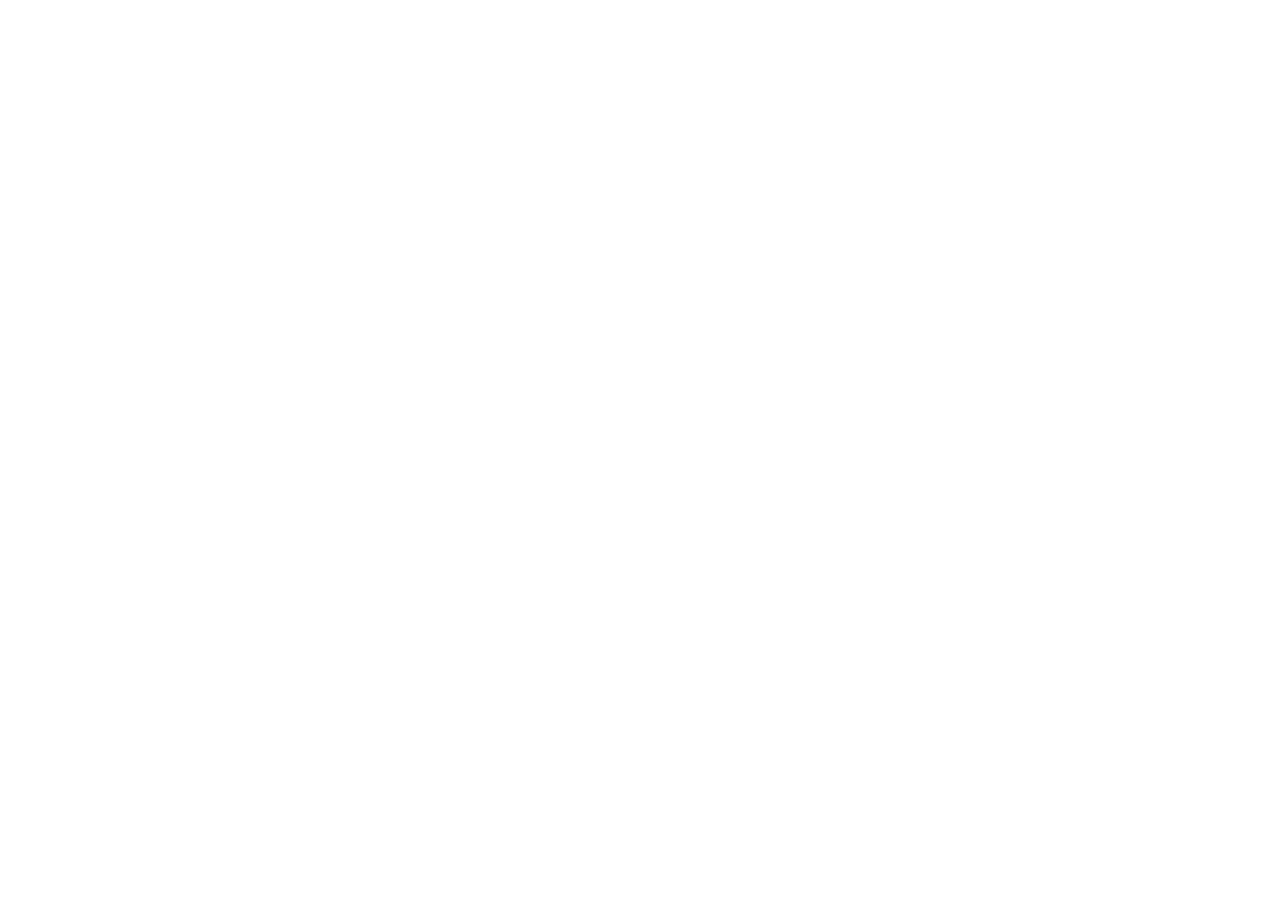
==== index1.html @ 94636a61 "first commit" ====
<!DOCTYPE html>
<html lang="en">
<head>
    <meta charset="UTF-8">
    <meta name="viewport" content="width=device-width, initial-scale=1.0">
    <title>FLOWER SHOP WEBSITE</title>
</head>
<body>
    
</body>
</html>
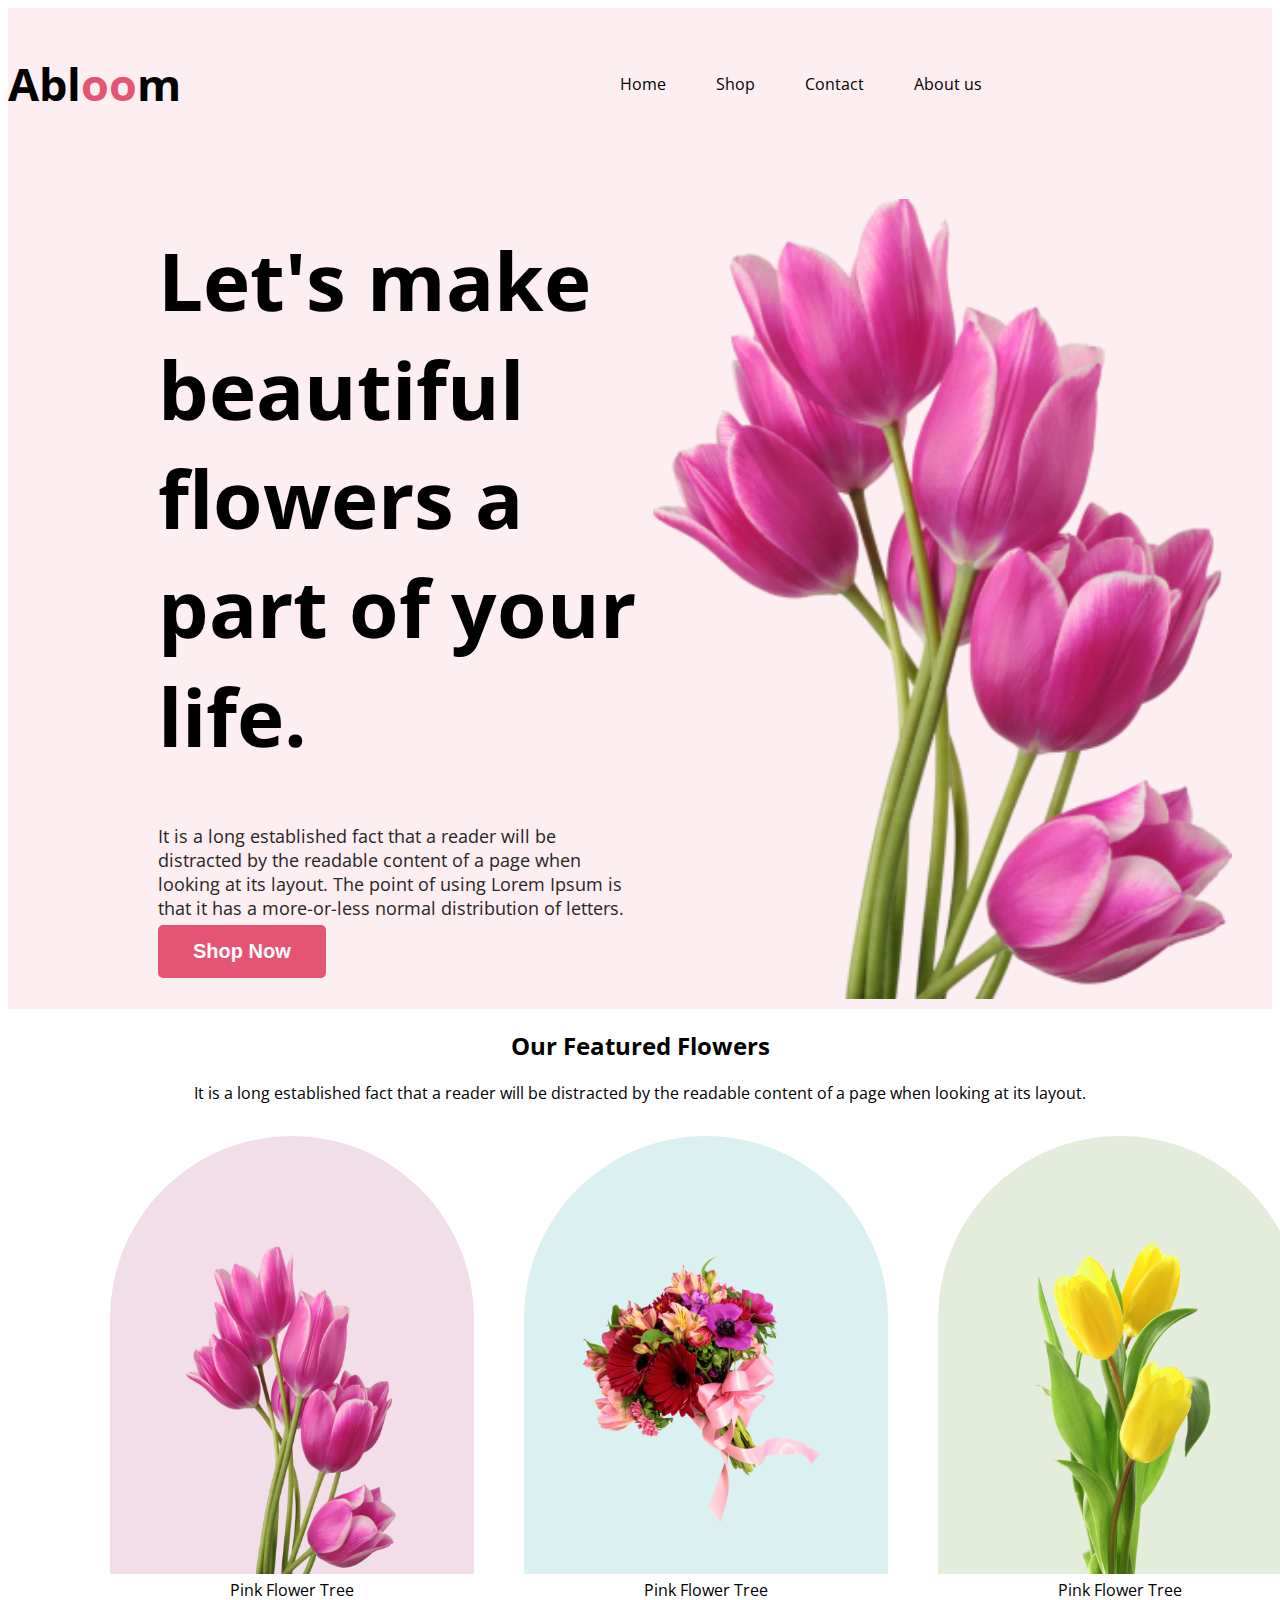
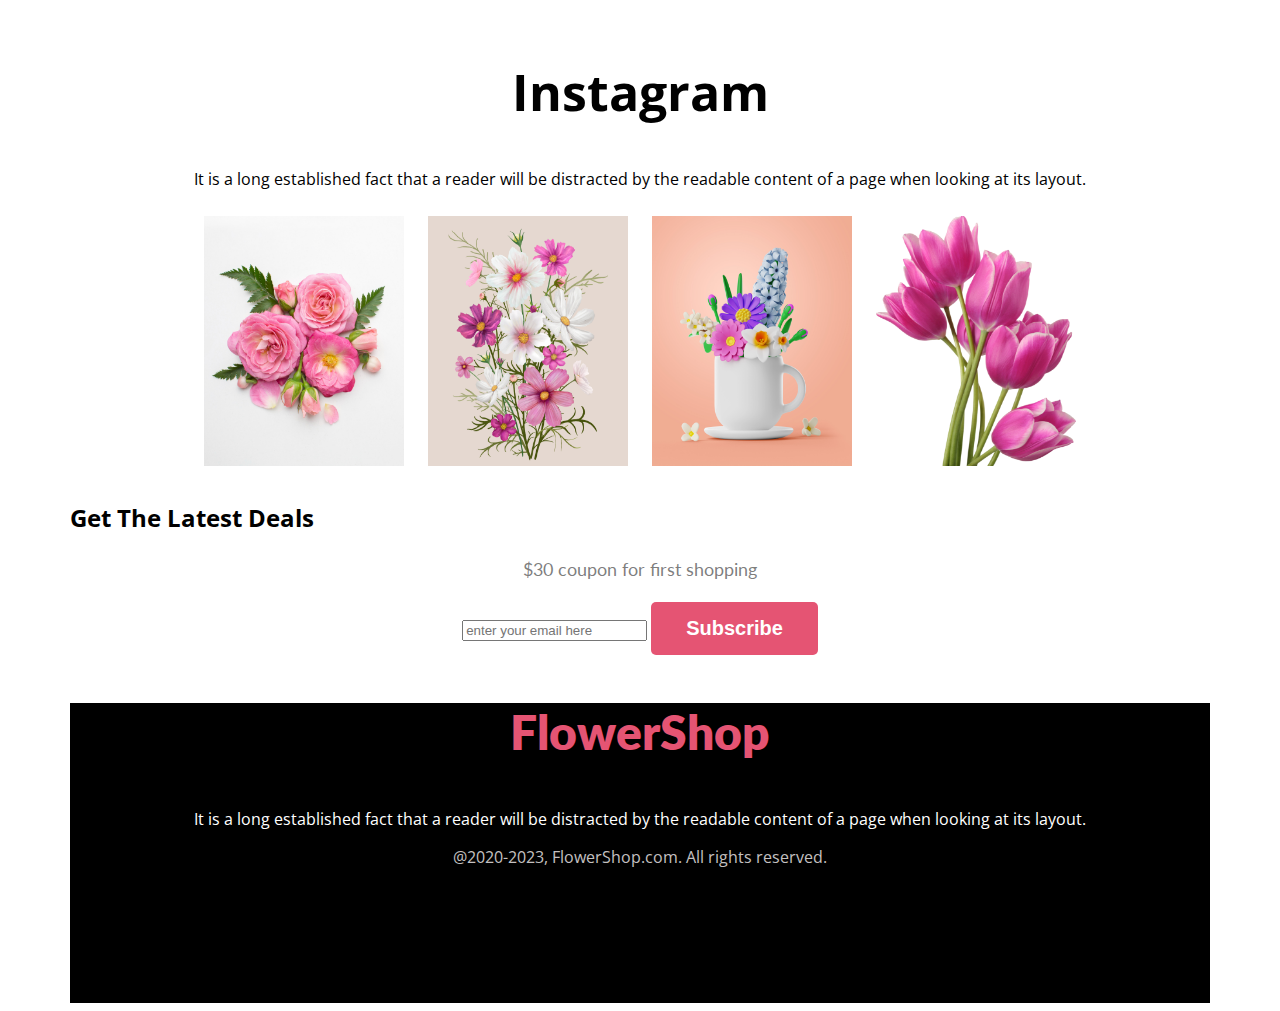
==== commit aa521c1e: "first commit" ====
--- a/index1.html
+++ b/index1.html
@@ -3,9 +3,108 @@
 <head>
     <meta charset="UTF-8">
     <meta name="viewport" content="width=device-width, initial-scale=1.0">
-    <title>FLOWER SHOP WEBSITE</title>
-</head>
+    <title>Online flower shop</title>
+    <link rel="preconnect" href="https://fonts.googleapis.com">
+<link rel="preconnect" href="https://fonts.gstatic.com" crossorigin>
+<link href="https://fonts.googleapis.com/css2?family=Lato:wght@700&family=Open+Sans:ital,wght@0,400;0,700;1,800&display=swap" rel="stylesheet">
+    
+    <link rel="stylesheet" href="styles/blog.css">
+    
+ </head>
 <body>
+
+  <header class="header">
+    <nav><h3 class="nav-title">Abl<span class="text-primary">oo</span>m</h3>
+            
+        <ul>
+            <li><a href="">Home</a></li>
+            <li><a href="">Shop</a></li>
+            <li><a href="">Contact</a></li>
+            <li><a href="">About us</a></li>
+            
+        </ul>
+            
+        </nav>
+
+        <div class="banner">
+            
+            <div>
+                <h1 class="banner-title">Let's make beautiful flowers a part of your life.</h1>
+                
+                <p class="banner-description">It is a long established fact that a reader will be distracted by the readable content of a page when looking at its layout. The point of using Lorem Ipsum is that it has a more-or-less normal distribution of letters.</p>
+                <button class="btn-primary">Shop Now</button>
+            </div>
+            <img class="profile-pic" src="images/pngwing 6.png" alt="">
+
+        </div>
+        
+
+    </header>
+    <main>
+      <section class="feature">
+        <div>
+        <h2 class="featureflower">Our Featured Flowers</h2>
+        <p class="featureinfo">It is a long established fact that a reader will be distracted by the readable content of a page when looking at its layout.</p>
+        </div>
+        <div class="Featured">
+            <figure>
+            <img class="img1" src="images/pngwing 6.png" alt="">
+            <figcaption>Pink Flower Tree</figcaption>
+                </figure>
+                <figure>
+            <img class="img2" src="images/pngwing 5.png" alt="">
+            <figcaption>Pink Flower Tree</figcaption>
+                </figure>
+                <figure>
+            <img class="img3" src="images/pngwing 7.png" alt="">
+            <figcaption>Pink Flower Tree</figcaption>
+                </figure>
+                </section>
+    <section class="insta">
+     <div class="insta1">
+        <div class="insta2">
+            <h2 class="instagram3">Instagram</h2>
+                 <p class="insta-info">It is a long established fact that a reader will be distracted by the readable content of a page when looking at its layout.</p>
+                        
+                    <img class="img" src="images/Flower 01.png" alt="">
+                     <img class="img" src="images/Rectangle 4.png" alt="">
+                     <img class="img" src="images/Rectangle 5.png" alt="">
+                    <img class="img" src="images/pngwing 6.png" alt="">
+                    </div>
+                    <section>
+                        <section class="subscription">
+                            <div class="sub">
+                                <h2 class="subhead">Get The Latest Deals</h2>
+                                <p class="subclass">$30 coupon for first shopping</p>
+                            </div>
+                            
+                                <div class="fillup">
+                                    <label>
+                                        <input id="email" type="email" placeholder="enter your email here" >
+                                        <button class="btn-primary">Subscribe</button>
+                                    </label>
+                                </div>
+                    
+                            
+                        </section>
+            
+                    </section>
+                    
+    <footer class="footer">
+        
+        <h3 class="foothead">FlowerShop</h3>
+        
+        <p class="footinfo">It is a long established fact that a reader will be distracted by the readable content of a page when looking at its layout.</p>
+            <p class="caution">@2020-2023, FlowerShop.com. All rights reserved. </p>
+            
+                
+ </footer>
+            
+        
+                
+       
+             
+    </main>
     
 </body>
-</html>+</html>
--- a/styles/blog.css
+++ b/styles/blog.css
@@ -0,0 +1,216 @@
+/*common shared styles*/
+
+body {
+    font-family: 'Lato', sans-serif;
+    font-family: 'Open Sans', sans-serif;
+}
+
+
+.text-primary {
+    color: #E55473;;
+}
+.btn-primary{
+    border-radius: 5px;
+    background: #E55473;
+    border: 0;
+    color: white;
+    font-size: 20px;
+    font-style: normal;
+    font-weight: 700;
+    padding: 15px 35px;
+}
+.section-title{
+    color: #272727;
+text-align: center;
+font-size: 40px;
+font-weight: 800;
+
+}
+.section-description{
+color: rgba(39, 39, 39, 0.60);
+text-align: center;
+font-family: Lato;
+font-size: 18px;
+}
+
+/* nav related styles*/
+nav {
+    display: flex;
+    justify-content: space-between;
+
+}
+
+.nav-title {
+    color: black;
+    font-size: 45px;
+    font: weight 800;
+}
+nav > ul{
+    display: flex;
+    align-items: center;
+    margin: 0 240px ;
+}
+nav li{
+    list-style: none;
+    margin-right: 50px;
+}
+nav a{
+    text-decoration: none;
+    color: black;
+}
+/*header related styles*/
+.header{
+    background-color:rgba(229, 84, 115, 0.1)
+}
+.banner{
+    padding: 30px 30px 0px 150px;
+    display: flex;
+    align-items: center;
+    justify-content:space-between ;
+}
+.banner .profile-pic{
+    width: 635px;
+    height: 800px;
+
+}
+.banner-title{
+    font-size: 80px;
+    font-weight: 700;
+    margin-top: 5px;
+    margin-bottom: 20;
+}
+.banner-description{
+    font-size: 18px;
+    font-weight: 0;
+    margin-top: 20px;
+    margin-bottom: 5px;
+    color: #272727;
+
+}
+/*main section styles*/
+main{
+    max-width: 1140px;
+    margin: 0 auto;
+}
+/*our featured flower*/
+.our-feature {
+    font-size: 40px;
+    font-weight: 40px;
+    margin: 130px 0;
+}
+/*product section*/
+.featureflower{
+    text-align: center;
+}
+.featureinfo{
+    text-align: center;
+}
+.Featured{
+    text-align: center;
+    display: flex;
+}
+.Featured figure{
+    margin-right: 10px;
+}
+.profile-pic{
+    width: 200px;
+    height: 250px;
+    padding: 10px;
+}
+.img1{
+    width: 210px;
+    height:328px;
+    padding: 110px 78px 0px 76px;
+    border-radius: 300px 300px 0px 0px;
+background: rgba(167, 33, 98, 0.15);
+}
+.img2{
+    width: 270px;
+    height: 270px;
+    padding: 117px 47px 51px 47px;
+    border-radius: 300px 300px 0px 0px;
+background: rgba(5, 151, 160, 0.15);
+}
+.img3{
+    width: 214px;
+    height: 371px;
+padding: 67px 75px 0px 75px;
+    border-radius: 300px 300px 0px 0px;
+background: rgba(71, 125, 17, 0.15);
+}
+
+
+.insta{
+    background: #FFF;
+    align-items: center;
+    width:100%;
+    }
+    .insta2{
+        text-align: center;
+        .instagram3{
+            font-style: inherit;
+            font-size: 50px;
+        }
+        .img{
+            width: 200px;
+            height: 250px;
+            padding: 10px;
+        }
+       /*subscribe portion*/
+    
+       .subscription{
+    background-image: url(Rectangle 9.png);
+    margin-top: 100px;
+    height: 449px;
+    border-radius: 8px;
+    background-repeat: no-repeat;
+    padding: 30px;
+    }
+.subhead{
+color: #272727;
+text-align: center;
+font-family: Lato;
+font-size: 40px;
+font-style: normal;
+font-weight: 800;
+line-height: normal;
+}
+    }
+    .subclass{
+        color: rgba(39, 39, 39, 0.60);
+text-align: center;
+font-family: Lato;
+font-size: 18px;
+font-style: normal;
+font-weight: 400;
+line-height: 30px;
+    }
+    .fillup{
+        border: 8px;
+        align-items: center;
+        text-align: center;  
+    }
+    .footer{
+        height: 300px;
+        background-color: black;
+    }
+    .foothead{
+        color: #E55473;
+        font-family: Lato;
+        font-size: 48px;
+        font-style: normal;
+        font-weight: 800;
+        line-height: normal;
+        text-align: center;
+    }
+    .footinfo{
+        text-align: center;
+        color: #FFF;
+    }
+    .caution{
+        text-align: center;
+    color: #c4c0c0
+    }
+    
+
+    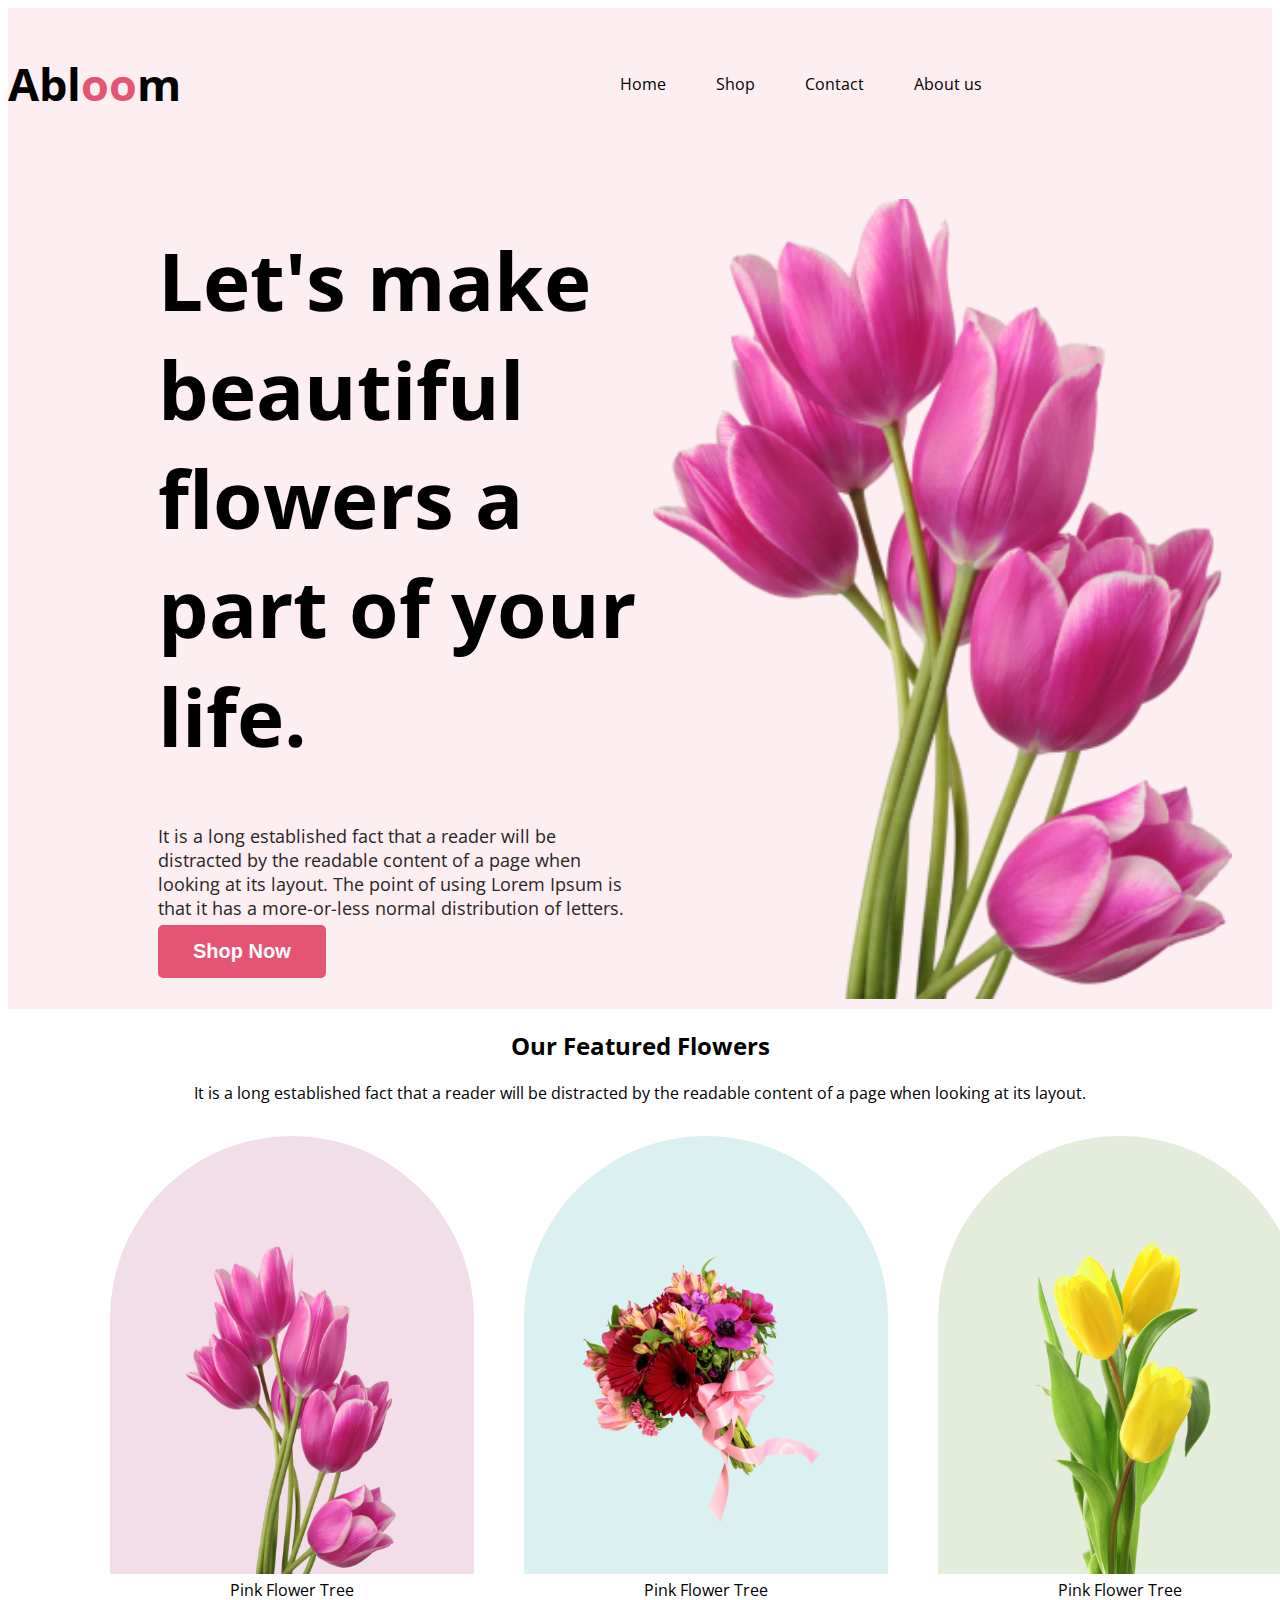
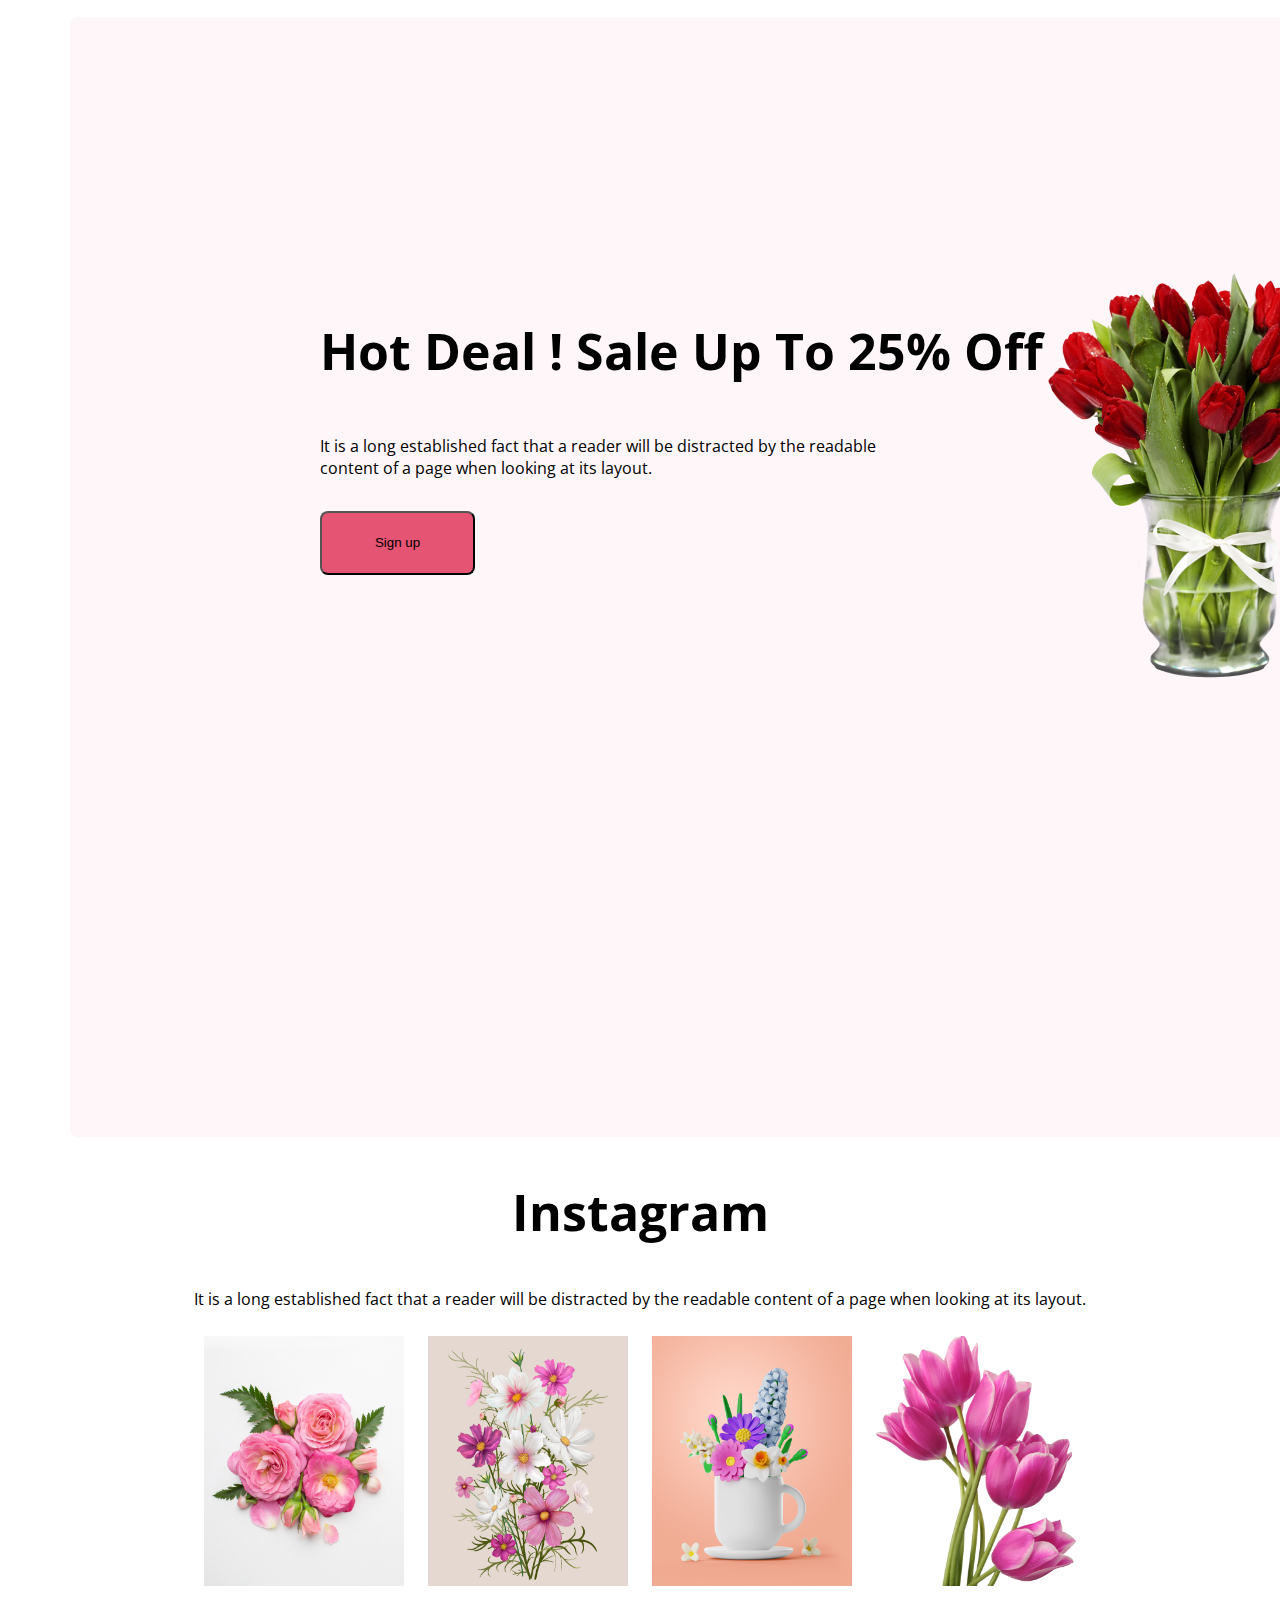
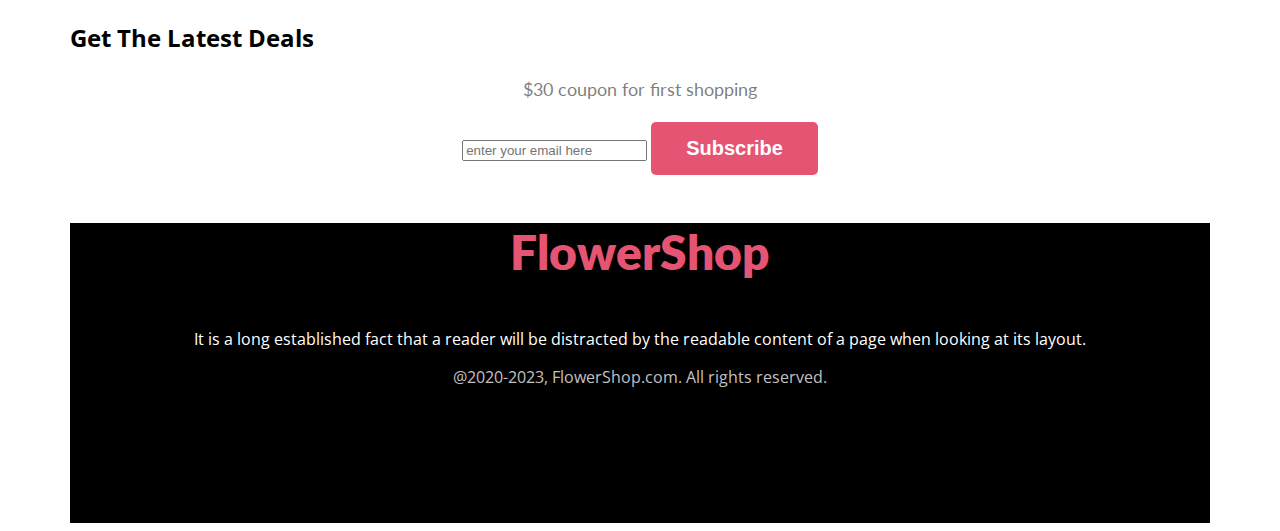
==== commit 1957b56e: "firt commit" ====
--- a/index1.html
+++ b/index1.html
@@ -60,6 +60,19 @@
             <figcaption>Pink Flower Tree</figcaption>
                 </figure>
                 </section>
+                <section class="sale">
+                    <div class="sale1">
+                    <div>
+                    <h3 class="deal">Hot Deal ! Sale Up To 25% Off </h3>
+                    <p class="sale-info">It is a long established fact that a reader will be distracted by the readable content of a page when looking at its layout.</p>
+                    <button class="sign">Sign up</button>
+                </div>
+        
+                        <img class="img" src="images/pngwing 8.png" alt="">
+            </div>
+                    
+        
+                </section>
     <section class="insta">
      <div class="insta1">
         <div class="insta2">
--- a/styles/blog.css
+++ b/styles/blog.css
@@ -138,6 +138,35 @@
     border-radius: 300px 300px 0px 0px;
 background: rgba(71, 125, 17, 0.15);
 }
+.sale{
+    padding: 250px;
+    border-radius: 8px;
+background: rgba(229, 84, 115, 0.05);
+align-items: center;
+width: 100%;
+width: 1922px;
+height: 620px;
+
+}
+.sale1{
+    display: flex;
+}
+.deal{
+    font-size: 50px;
+    text-align: center;
+   
+}
+.sign{border-radius: 8px;
+    background: #E55473;
+    width: 155px;
+    height: 64px;
+
+}
+.sale-info{
+    width: 594px;
+    height: 60px;
+}
+
 
 
 .insta{
@@ -159,12 +188,12 @@
        /*subscribe portion*/
     
        .subscription{
-    background-image: url(Rectangle 9.png);
-    margin-top: 100px;
-    height: 449px;
+    background-image: url(background/Rectangle\ 9.png)
+    margin-top: 120px;
+    height: 460px;
     border-radius: 8px;
     background-repeat: no-repeat;
-    padding: 30px;
+    padding: 100px;
     }
 .subhead{
 color: #272727;
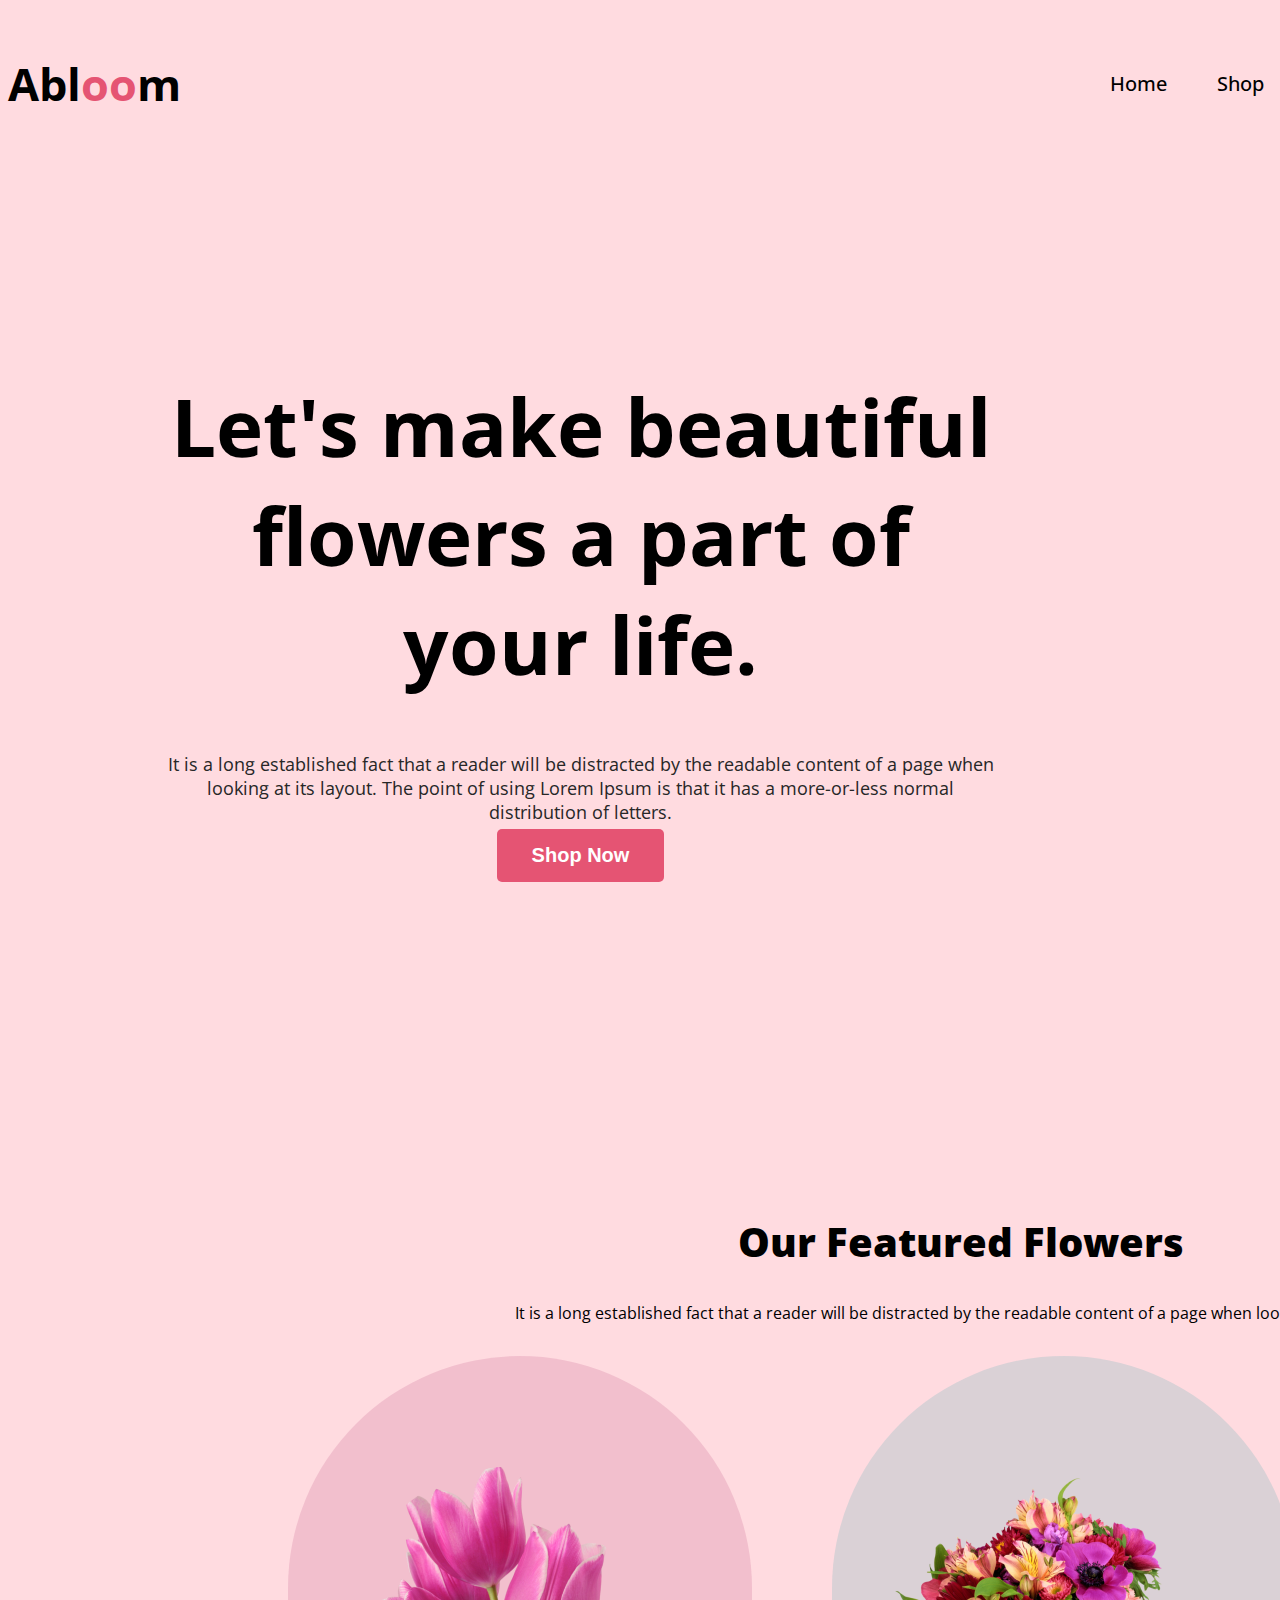
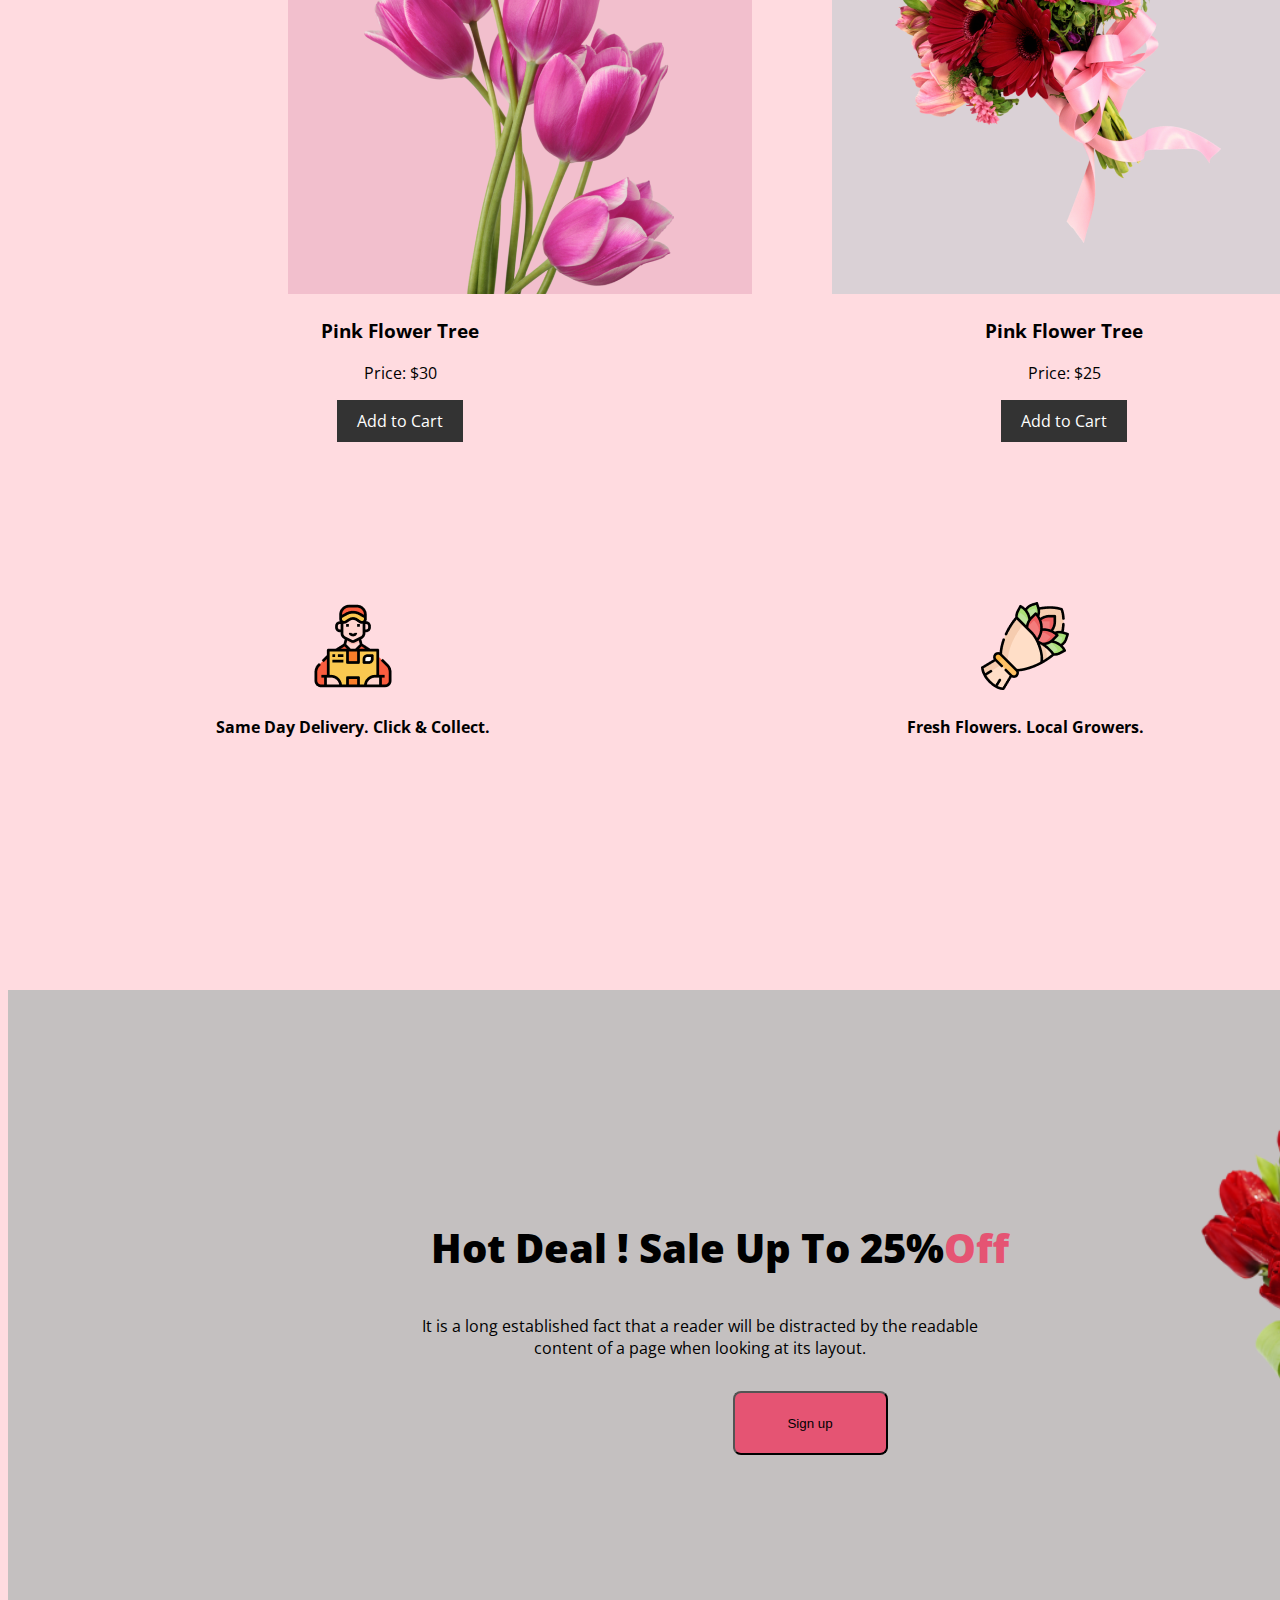
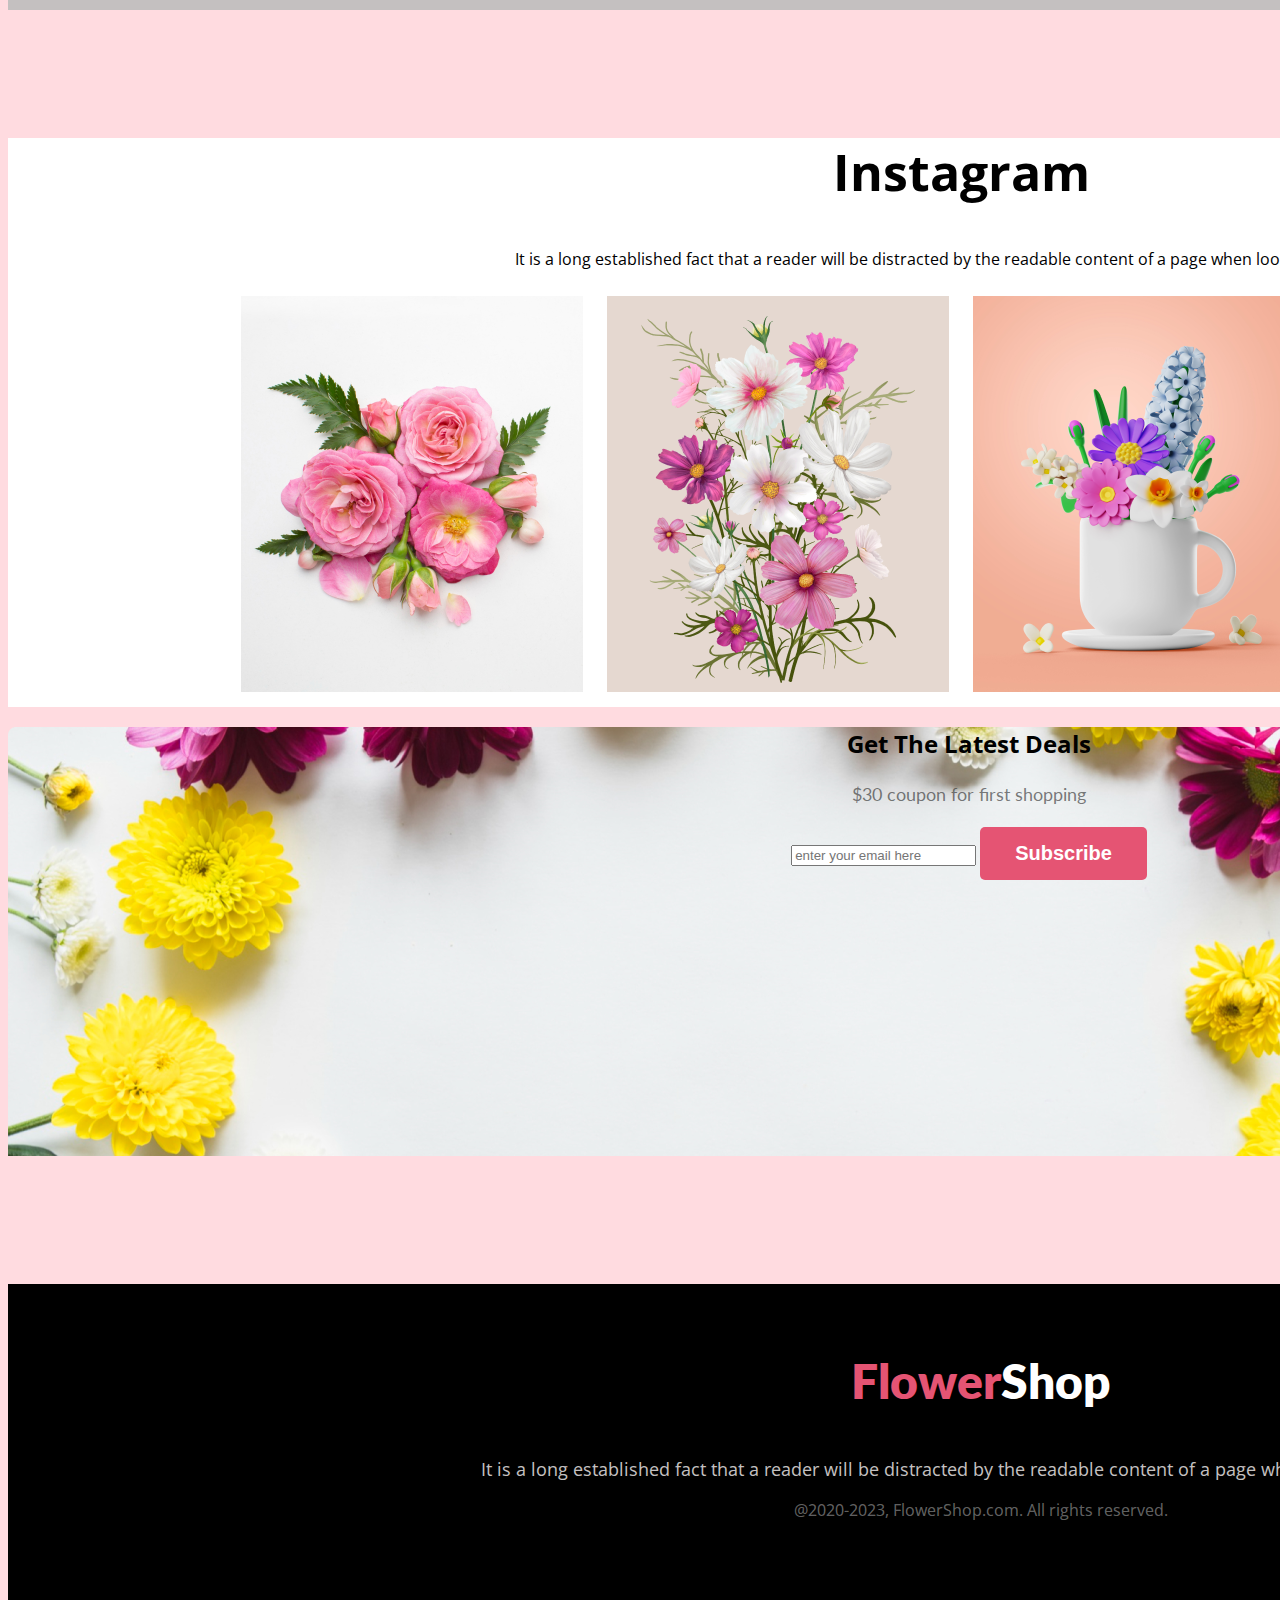
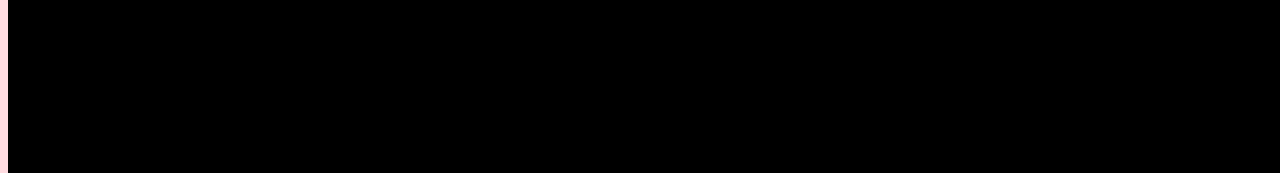
==== commit bacf5218: "last  commit" ====
--- a/index1.html
+++ b/index1.html
@@ -17,10 +17,11 @@
     <nav><h3 class="nav-title">Abl<span class="text-primary">oo</span>m</h3>
             
         <ul>
-            <li><a href="">Home</a></li>
-            <li><a href="">Shop</a></li>
-            <li><a href="">Contact</a></li>
-            <li><a href="">About us</a></li>
+            <li><a href="#" class="wel">Home</a></li>
+            <li><a href="#" class="wel">Shop</a></li>
+            <li><a href="#" class="wel">Contact</a></li>
+            <li><a href="#" class="wel">Review</a></li>
+            <li><a href="#" class="wel">About us</a></li>
             
         </ul>
             
@@ -34,7 +35,7 @@
                 <p class="banner-description">It is a long established fact that a reader will be distracted by the readable content of a page when looking at its layout. The point of using Lorem Ipsum is that it has a more-or-less normal distribution of letters.</p>
                 <button class="btn-primary">Shop Now</button>
             </div>
-            <img class="profile-pic" src="images/pngwing 6.png" alt="">
+            <img class="profile-pic" src="images/pngwing 10.png" alt="">
 
         </div>
         
@@ -49,26 +50,57 @@
         <div class="Featured">
             <figure>
             <img class="img1" src="images/pngwing 6.png" alt="">
-            <figcaption>Pink Flower Tree</figcaption>
+
+            <h3 class="h">Pink Flower Tree</h3>
+            <p>Price: $30</p>
+            <a href="#" class="btn">Add to Cart</a>
                 </figure>
                 <figure>
             <img class="img2" src="images/pngwing 5.png" alt="">
-            <figcaption>Pink Flower Tree</figcaption>
+            <h3 class="h">Pink Flower Tree </h3>
+            <p>Price: $25</p>
+      <a href="#" class="btn">Add to Cart</a>
                 </figure>
                 <figure>
             <img class="img3" src="images/pngwing 7.png" alt="">
-            <figcaption>Pink Flower Tree</figcaption>
+             <h3 class="h">Pink Flower Tree </h3>
+            <p>Price: $30</p>
+      <a href="#" class="btn">Add to Cart</a>
                 </figure>
                 </section>
+                <section class="icon">
+                       <div class="icon2">
+                           
+                        <figure>
+                                   <img class="imgi" src="images/Group 57.png" alt="">
+                                   <h4>Same Day Delivery. Click & Collect.</h4>
+                      </figure>
+                      <figure>
+                                    <img class="imgi" src="images/Group 58.png" alt="">
+                                    <h4>Fresh Flowers. Local Growers.</h4>
+                     </figure>
+                     <figure>
+                                    <img class="imgi" src="images/Group 59.png" alt="">
+                                    <h4>24/7 Free Support.</h4>
+                    </figure>
+                                   
+                                   </div>
+                  </section>
+
+
+
+                
+        
+               
                 <section class="sale">
                     <div class="sale1">
                     <div>
-                    <h3 class="deal">Hot Deal ! Sale Up To 25% Off </h3>
+                    <h3 class="deal">Hot Deal ! Sale Up To 25%<span class="salespan">Off</span></h3>
                     <p class="sale-info">It is a long established fact that a reader will be distracted by the readable content of a page when looking at its layout.</p>
                     <button class="sign">Sign up</button>
                 </div>
         
-                        <img class="img" src="images/pngwing 8.png" alt="">
+                        <img class="img4" src="images/pngwing 8.png" alt="">
             </div>
                     
         
@@ -82,30 +114,32 @@
                     <img class="img" src="images/Flower 01.png" alt="">
                      <img class="img" src="images/Rectangle 4.png" alt="">
                      <img class="img" src="images/Rectangle 5.png" alt="">
-                    <img class="img" src="images/pngwing 6.png" alt="">
+                    <img class="img" src="images/Rectangle 6.png" alt="">
                     </div>
-                    <section>
-                        <section class="subscription">
-                            <div class="sub">
-                                <h2 class="subhead">Get The Latest Deals</h2>
-                                <p class="subclass">$30 coupon for first shopping</p>
-                            </div>
+   </section>
+                    
+     <section class="subscription">
+        
+        <div class="sub">
+            <h2 class="subhead">Get The Latest Deals</h2>
+                <p class="subclass">$30 coupon for first shopping</p>
+                    </div>
                             
-                                <div class="fillup">
-                                    <label>
-                                        <input id="email" type="email" placeholder="enter your email here" >
-                                        <button class="btn-primary">Subscribe</button>
-                                    </label>
-                                </div>
+        <div class="fillup">
+             <label>
+             <input id="email" type="email" placeholder="enter your email here" >
+           <button class="btn-primary">Subscribe</button>
+            </label>
+            </div>
                     
                             
-                        </section>
+    </section>
             
-                    </section>
+                    
                     
     <footer class="footer">
         
-        <h3 class="foothead">FlowerShop</h3>
+        <h3 class="foothead">Flower<span class="footspan">Shop</span></h3>
         
         <p class="footinfo">It is a long established fact that a reader will be distracted by the readable content of a page when looking at its layout.</p>
             <p class="caution">@2020-2023, FlowerShop.com. All rights reserved. </p>
--- a/styles/blog.css
+++ b/styles/blog.css
@@ -1,9 +1,27 @@
 /*common shared styles*/
+
+
+html{
+    width: 1920px;
+    height: 4847px;
+    text-align: center;
+    background-color: #ffdbe0;
+    width: 1922px;
+}
+
 
 body {
     font-family: 'Lato', sans-serif;
     font-family: 'Open Sans', sans-serif;
-}
+    .subscription{
+        background-image:url(background/Rectangle\ 9.png);
+        width: 1922px; 
+        height: 429px;
+        
+    }
+}
+   
+
 
 
 .text-primary {
@@ -43,12 +61,14 @@
 .nav-title {
     color: black;
     font-size: 45px;
-    font: weight 800;
+    font-weight 800;
 }
 nav > ul{
     display: flex;
     align-items: center;
     margin: 0 240px ;
+    font-size: 20px;
+    font-weight:500;
 }
 nav li{
     list-style: none;
@@ -60,13 +80,17 @@
 }
 /*header related styles*/
 .header{
-    background-color:rgba(229, 84, 115, 0.1)
+    background-color:#ffdbe0;
+    width: 1920px;
+    height: 850px;
+    
 }
 .banner{
     padding: 30px 30px 0px 150px;
     display: flex;
     align-items: center;
     justify-content:space-between ;
+    background-color: #ffdbe0
 }
 .banner .profile-pic{
     width: 635px;
@@ -89,82 +113,109 @@
 }
 /*main section styles*/
 main{
-    max-width: 1140px;
+    max-width: 1920px;
     margin: 0 auto;
 }
 /*our featured flower*/
+.feature{
+    align-items: center;
+    width: 100%;
+}
 .our-feature {
     font-size: 40px;
     font-weight: 40px;
     margin: 130px 0;
+    text-align: center;
 }
 /*product section*/
 .featureflower{
     text-align: center;
+    padding-top: 178px;
+    font-size: 40px;
+    font-weight: 800;
+    margin-top: 178px;
+
 }
 .featureinfo{
     text-align: center;
+    
+
 }
 .Featured{
     text-align: center;
     display: flex;
-}
-.Featured figure{
-    margin-right: 10px;
-}
+    
+}
+
 .profile-pic{
-    width: 200px;
-    height: 250px;
+    width: 625px;
+    height: 800px;
     padding: 10px;
+    margin-top: 50px;
+    margin-left: 240px;
+    margin-bottom: 0px;
 }
 .img1{
-    width: 210px;
-    height:328px;
+    width: 310px;
+    height:428px;
     padding: 110px 78px 0px 76px;
     border-radius: 300px 300px 0px 0px;
 background: rgba(167, 33, 98, 0.15);
+margin-left: 240px;
 }
 .img2{
-    width: 270px;
-    height: 270px;
+    width: 370px;
+    height: 370px;
     padding: 117px 47px 51px 47px;
     border-radius: 300px 300px 0px 0px;
 background: rgba(5, 151, 160, 0.15);
 }
 .img3{
-    width: 214px;
-    height: 371px;
+    width: 314;
+    height: 471px;
 padding: 67px 75px 0px 75px;
     border-radius: 300px 300px 0px 0px;
 background: rgba(71, 125, 17, 0.15);
+margin-right: 240px;
 }
 .sale{
-    padding: 250px;
+    
     border-radius: 8px;
 background: rgba(229, 84, 115, 0.05);
 align-items: center;
 width: 100%;
-width: 1922px;
+
+}
+.sale1{
+    display: flex;
+    background-color: #c4c0c0;
+    width: 1922px;
 height: 620px;
-
-}
-.sale1{
-    display: flex;
-}
+margin-top: 215px;
+margin-bottom: 128px;
+
+    }
 .deal{
-    font-size: 50px;
-    text-align: center;
-   
-}
-.sign{border-radius: 8px;
+    font-size: 40px;
+     font-weight: 800; 
+     margin-left: 423px;
+     margin-top: 230px;
+     
+    }
+.sign
+{
+    border-radius: 8px;
     background: #E55473;
     width: 155px;
     height: 64px;
+    margin-left: 603px;
+
 
 }
 .sale-info{
     width: 594px;
     height: 60px;
+    margin-left: 395px;
 }
 
 
@@ -172,7 +223,8 @@
 .insta{
     background: #FFF;
     align-items: center;
-    width:100%;
+    
+   
     }
     .insta2{
         text-align: center;
@@ -181,30 +233,26 @@
             font-size: 50px;
         }
         .img{
-            width: 200px;
-            height: 250px;
+            width: 342px;
+            height: 396px;
             padding: 10px;
+        
+            
         }
+        
        /*subscribe portion*/
     
-       .subscription{
-    background-image: url(background/Rectangle\ 9.png)
-    margin-top: 120px;
-    height: 460px;
-    border-radius: 8px;
-    background-repeat: no-repeat;
-    padding: 100px;
-    }
+       
 .subhead{
-color: #272727;
-text-align: center;
-font-family: Lato;
-font-size: 40px;
-font-style: normal;
-font-weight: 800;
-line-height: normal;
-}
-    }
+    color: #272727;
+    text-align: center;
+    font-family: Lato;
+    font-size: 40px;
+    font-weight: 800;
+
+    
+}
+}
     .subclass{
         color: rgba(39, 39, 39, 0.60);
 text-align: center;
@@ -218,13 +266,19 @@
         border: 8px;
         align-items: center;
         text-align: center;  
+        
     }
     .footer{
-        height: 300px;
+        margin-top: 128px;
+        height: 449px;
+        width: 1222px;
         background-color: black;
+        padding: 20px;
+        width: 100%;
     }
     .foothead{
         color: #E55473;
+    
         font-family: Lato;
         font-size: 48px;
         font-style: normal;
@@ -233,13 +287,54 @@
         text-align: center;
     }
     .footinfo{
+        
+        font-size: 18px;
+        font-weight: 400;
         text-align: center;
-        color: #FFF;
+        color: #c4c0c0;
     }
     .caution{
         text-align: center;
-    color: #c4c0c0
-    }
-    
-
-    +        font-size: 16px;
+        font-weight: 400;
+        color: rgba(255, 255, 255, 0.40);
+    
+    
+    }
+    .btn {
+        display: inline-block;
+        padding: 10px 20px;
+        background-color: #333;
+        color: #fff;
+        text-decoration: none;
+        }
+    .img4{
+        margin-left: 186px;
+        margin-top: 100px;
+    }
+    .h{
+        display: flex;
+        justify-content: space-around;
+    }
+    .salespan{
+        color: #E55473;
+    }
+    .footspan{
+        color: #fff;
+    }
+    .icon2{
+        display: flex;
+        justify-content: space-around;
+        margin-top:128px ;
+        margin-bottom: 94px;
+        
+
+}
+    
+    .imgi{
+        height: 88px;
+        width: 88px;
+    
+    
+        
+    }